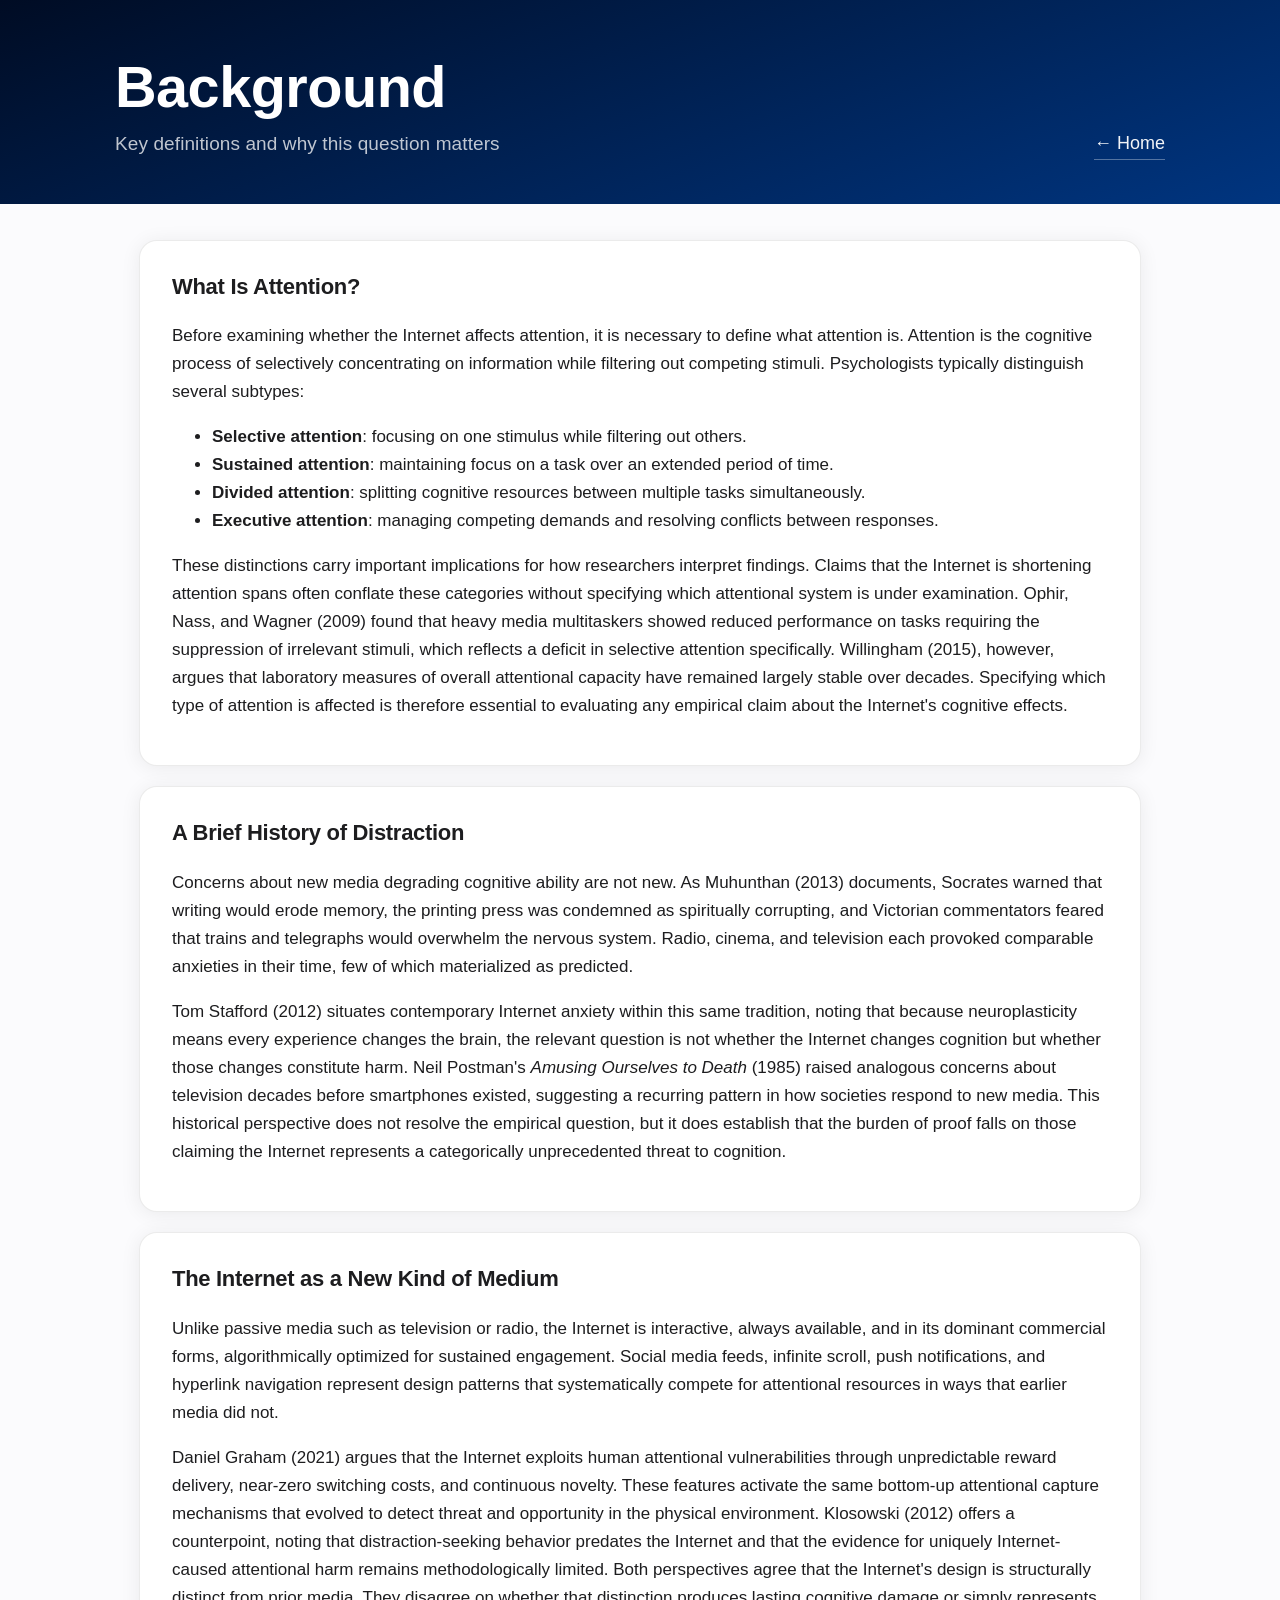
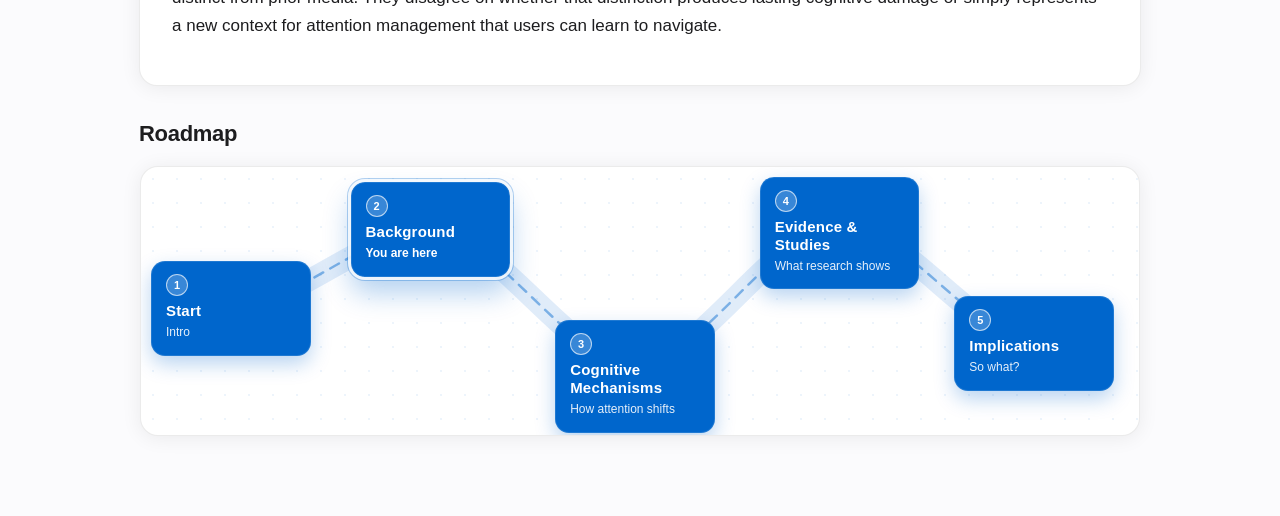
==== pages/background.html @ d009aa19 "Improved the website by removing the Archive.zip file and updating the index.html, background.html, " ====
<!doctype html>
<html lang="en">
<head>
  <meta charset="utf-8" />
  <meta name="viewport" content="width=device-width, initial-scale=1" />
  <title>Background | Internet & Attention</title>
  <link rel="stylesheet" href="../style.css" />
</head>

<body data-page="background">
  <header class="hero">
    <div class="hero-inner">
      <div>
        <h1>Background</h1>
        <p class="subtitle">Key definitions and why this question matters</p>
      </div>
      <a class="backlink" href="../index.html">← Home</a>
    </div>
  </header>

  <main class="wrap">

    <section class="content-card">
      <h2>What Is Attention?</h2>
      <p>
        Before examining whether the Internet affects attention, it is necessary to define what
        attention is. Attention is the cognitive process of selectively concentrating on
        information while filtering out competing stimuli. Psychologists typically distinguish
        several subtypes:
      </p>
      <ul>
        <li><strong>Selective attention</strong>: focusing on one stimulus while filtering out others.</li>
        <li><strong>Sustained attention</strong>: maintaining focus on a task over an extended period of time.</li>
        <li><strong>Divided attention</strong>: splitting cognitive resources between multiple tasks simultaneously.</li>
        <li><strong>Executive attention</strong>: managing competing demands and resolving conflicts between responses.</li>
      </ul>
      <p>
        These distinctions carry important implications for how researchers interpret findings.
        Claims that the Internet is shortening attention spans often conflate these categories
        without specifying which attentional system is under examination. Ophir, Nass, and
        Wagner (2009) found that heavy media multitaskers showed reduced performance on tasks
        requiring the suppression of irrelevant stimuli, which reflects a deficit in selective
        attention specifically. Willingham (2015), however, argues that laboratory measures of
        overall attentional capacity have remained largely stable over decades. Specifying which
        type of attention is affected is therefore essential to evaluating any empirical claim
        about the Internet's cognitive effects.
      </p>
    </section>

    <section class="content-card" style="margin-top: 20px;">
      <h2>A Brief History of Distraction</h2>
      <p>
        Concerns about new media degrading cognitive ability are not new. As Muhunthan (2013)
        documents, Socrates warned that writing would erode memory, the printing press was
        condemned as spiritually corrupting, and Victorian commentators feared that trains and
        telegraphs would overwhelm the nervous system. Radio, cinema, and television each
        provoked comparable anxieties in their time, few of which materialized as predicted.
      </p>
      <p>
        Tom Stafford (2012) situates contemporary Internet anxiety within this same tradition,
        noting that because neuroplasticity means every experience changes the brain, the
        relevant question is not whether the Internet changes cognition but whether those changes
        constitute harm. Neil Postman's <em>Amusing Ourselves to Death</em> (1985) raised
        analogous concerns about television decades before smartphones existed, suggesting a
        recurring pattern in how societies respond to new media. This historical perspective
        does not resolve the empirical question, but it does establish that the burden of proof
        falls on those claiming the Internet represents a categorically unprecedented threat
        to cognition.
      </p>
    </section>

    <section class="content-card" style="margin-top: 20px;">
      <h2>The Internet as a New Kind of Medium</h2>
      <p>
        Unlike passive media such as television or radio, the Internet is interactive, always
        available, and in its dominant commercial forms, algorithmically optimized for sustained
        engagement. Social media feeds, infinite scroll, push notifications, and hyperlink
        navigation represent design patterns that systematically compete for attentional
        resources in ways that earlier media did not.
      </p>
      <p>
        Daniel Graham (2021) argues that the Internet exploits human attentional vulnerabilities
        through unpredictable reward delivery, near-zero switching costs, and continuous novelty.
        These features activate the same bottom-up attentional capture mechanisms that evolved
        to detect threat and opportunity in the physical environment. Klosowski (2012) offers a
        counterpoint, noting that distraction-seeking behavior predates the Internet and that
        the evidence for uniquely Internet-caused attentional harm remains methodologically
        limited. Both perspectives agree that the Internet's design is structurally distinct
        from prior media. They disagree on whether that distinction produces lasting cognitive
        damage or simply represents a new context for attention management that users can
        learn to navigate.
      </p>
    </section>

    <!-- Roadmap -->
    <section class="roadmap" style="margin-top: 30px;">
      <h2 class="roadmap-title">Roadmap</h2>

      <div class="map" role="navigation" aria-label="Project roadmap">
        <svg class="map-lines" viewBox="0 0 1000 270" preserveAspectRatio="none" aria-hidden="true">
          <path class="map-road" d="M90 142 C150 142 230 62 290 62 C350 62 435 202 495 202 C555 202 640 57 700 57 C760 57 840 177 895 177" />
          <path class="map-dashes" d="M90 142 C150 142 230 62 290 62 C350 62 435 202 495 202 C555 202 640 57 700 57 C760 57 840 177 895 177" />
        </svg>

        <a class="node" data-node="home" href="../index.html" style="--x: 1%; --y: 35%;">
          <span class="node-badge">1</span>
          <span class="node-title">Start</span>
          <span class="node-meta">Intro</span>
        </a>

        <a class="node" data-node="background" href="./background.html" style="--x: 21%; --y: 5.5%;">
          <span class="node-badge">2</span>
          <span class="node-title">Background</span>
          <span class="node-meta">Definitions + context</span>
        </a>

        <a class="node" data-node="mechanisms" href="./cognitive_mechanisms.html" style="--x: 41.5%; --y: 57%;">
          <span class="node-badge">3</span>
          <span class="node-title">Cognitive Mechanisms</span>
          <span class="node-meta">How attention shifts</span>
        </a>

        <a class="node" data-node="evidence" href="./evidence_and_studies.html" style="--x: 62%; --y: 3.5%;">
          <span class="node-badge">4</span>
          <span class="node-title">Evidence &amp; Studies</span>
          <span class="node-meta">What research shows</span>
        </a>

        <a class="node" data-node="implications" href="../implications.html" style="--x: 81.5%; --y: 48%;">
          <span class="node-badge">5</span>
          <span class="node-title">Implications</span>
          <span class="node-meta">So what?</span>
        </a>
      </div>
    </section>

  </main>

  <script src="../site.js"></script>
</body>
</html>
---- style.css ----
:root{
  --blue: #0066cc;
  --blue-dark: #004499;
  --ink: #1d1d1f;
  --paper: #ffffff;
  --muted: #6e6e73;
  --border: rgba(0, 0, 0, 0.08);
  --shadow: 0 2px 20px rgba(0, 0, 0, 0.07);
  --radius: 18px;
  --max: 1050px;
}

*{ box-sizing: border-box; }

body{
  margin: 0;
  font-family: -apple-system, BlinkMacSystemFont, "SF Pro Text", "Helvetica Neue", Arial, sans-serif;
  font-size: 17px;
  line-height: 1.65;
  color: var(--ink);
  background: #fbfbfd;
}

.hero{
  background: linear-gradient(160deg, #000c24 0%, #003580 100%);
  color: white;
  padding: 56px 18px 44px;
}

.hero-inner{
  max-width: var(--max);
  margin: 0 auto;
  display: flex;
  align-items: flex-end;
  justify-content: space-between;
  gap: 18px;
}

h1{
  font-family: -apple-system, BlinkMacSystemFont, "SF Pro Display", "Helvetica Neue", Arial, sans-serif;
  font-weight: 700;
  margin: 0 0 10px;
  font-size: clamp(34px, 4.5vw, 62px);
  letter-spacing: -0.5px;
  line-height: 1.08;
}

.subtitle{
  margin: 0;
  opacity: 0.75;
  font-size: 19px;
  font-weight: 400;
  letter-spacing: 0.1px;
}

.author{
  opacity: 0.95;
  font-size: 18px;
  white-space: nowrap;
}

.backlink{
  color: white;
  text-decoration: none;
  border-bottom: 1px solid rgba(255,255,255,0.35);
  opacity: 0.95;
  font-size: 18px;
  white-space: nowrap;
}

.wrap{
  max-width: var(--max);
  margin: 0 auto;
  padding: 36px 24px 80px;
}

.intro-card, .content-card{
  background: var(--paper);
  border: 1px solid var(--border);
  border-radius: var(--radius);
  padding: 28px 32px;
  box-shadow: var(--shadow);
}

.intro-card h2, .content-card h2{
  font-family: -apple-system, BlinkMacSystemFont, "SF Pro Display", "Helvetica Neue", Arial, sans-serif;
  font-weight: 700;
  font-size: 22px;
  letter-spacing: -0.3px;
  margin: 0 0 12px;
}

/* ROADMAP */
.roadmap{
  margin-top: 26px;
}

.roadmap-title{
  font-family: -apple-system, BlinkMacSystemFont, "SF Pro Display", "Helvetica Neue", Arial, sans-serif;
  font-weight: 700;
  font-size: 22px;
  letter-spacing: -0.3px;
  margin: 0 0 14px;
  color: var(--ink);
}

/* Centered, fixed-design map area */
.map{
  position: relative;
  width: 100%;
  max-width: 1000px;
  height: 270px;
  margin: 0 auto;
  border-radius: var(--radius);
  background:
    radial-gradient(circle, rgba(0, 102, 204, 0.07) 1.5px, transparent 1.5px),
    #ffffff;
  background-size: 24px 24px;
  border: 1px solid var(--border);
  overflow: hidden;
  box-shadow: var(--shadow);
}

/* SVG lines behind nodes */
.map-lines{
  position: absolute;
  inset: 0;
  width: 100%;
  height: 100%;
  z-index: 0;
  pointer-events: none;
}

.map-road{
  fill: none;
  stroke: rgba(0, 102, 204, 0.12);
  stroke-width: 22;
  stroke-linecap: round;
  stroke-linejoin: round;
  vector-effect: non-scaling-stroke;
}

.map-dashes{
  fill: none;
  stroke: rgba(0, 102, 204, 0.45);
  stroke-width: 2.5;
  stroke-linecap: round;
  stroke-linejoin: round;
  stroke-dasharray: 10 8;
  vector-effect: non-scaling-stroke;
}

/* Nodes */
.node{
  position: absolute;
  left: var(--x);
  top: var(--y);
  width: 16%;
  padding: 12px 14px;
  border-radius: 14px;
  background: var(--blue);
  color: white;
  text-decoration: none;
  box-shadow: 0 8px 20px rgba(0, 102, 204, 0.28);
  border: 1px solid rgba(255,255,255,0.12);
  transition: transform 150ms ease, box-shadow 150ms ease;
  z-index: 2;
}

.node:hover{
  transform: translateY(-3px);
  box-shadow: 0 14px 28px rgba(0, 102, 204, 0.35);
}

.node-badge{
  width: 22px;
  height: 22px;
  border-radius: 50%;
  background: rgba(255,255,255,0.22);
  border: 1.5px solid rgba(255,255,255,0.65);
  font-size: 11px;
  font-weight: 900;
  margin-bottom: 6px;
  display: flex;
  align-items: center;
  justify-content: center;
}

.node-title{
  display: block;
  font-weight: 800;
  letter-spacing: 0.2px;
  margin-bottom: 3px;
  font-size: 15px;
  line-height: 1.2;
}

.node-meta{
  display: block;
  font-size: 12px;
  opacity: 0.9;
}

/* "You are here" state */
.node.is-here{
  outline: 3px solid rgba(255, 255, 255, 0.85);
  box-shadow:
    0 0 0 4px rgba(0, 102, 204, 0.3),
    0 16px 28px rgba(0, 102, 204, 0.3);
}

.node.is-here .node-meta{
  font-weight: 800;
  opacity: 1;
}

/* Mobile: stack (no SVG) */
@media (max-width: 780px){
  .map{
    height: auto;
    padding: 14px;
  }

  .map-lines{
    display: none;
  }

  .node{
    position: static;
    width: 100%;
    margin: 10px 0;
  }

  .node-badge{
    margin-bottom: 8px;
  }
}
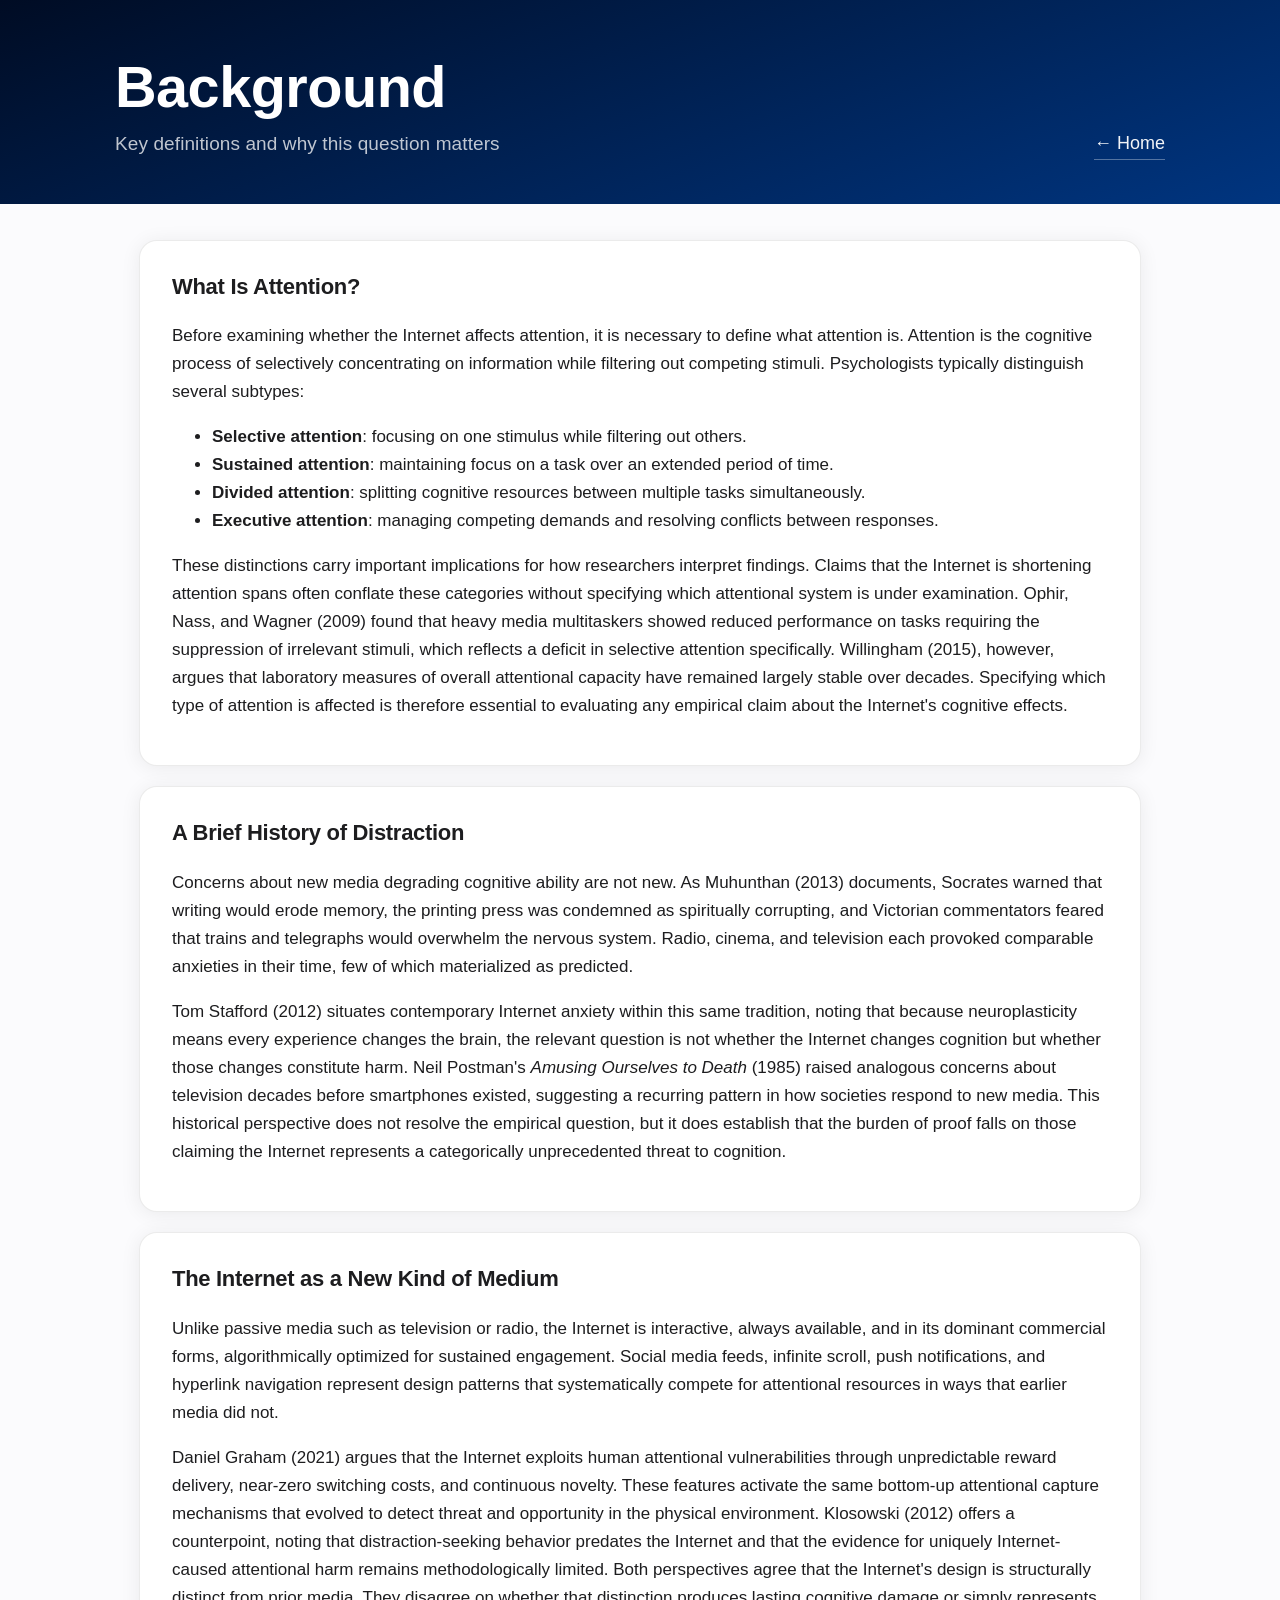
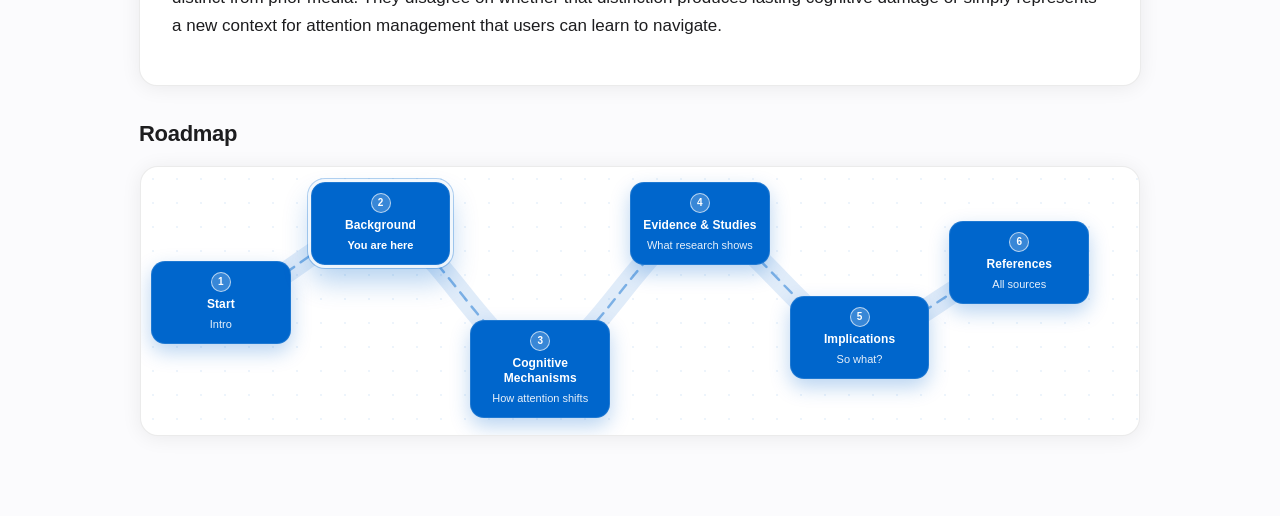
==== commit ab870dc2: "Added references and modified other pages" ====
--- a/pages/background.html
+++ b/pages/background.html
@@ -98,8 +98,8 @@
 
       <div class="map" role="navigation" aria-label="Project roadmap">
         <svg class="map-lines" viewBox="0 0 1000 270" preserveAspectRatio="none" aria-hidden="true">
-          <path class="map-road" d="M90 142 C150 142 230 62 290 62 C350 62 435 202 495 202 C555 202 640 57 700 57 C760 57 840 177 895 177" />
-          <path class="map-dashes" d="M90 142 C150 142 230 62 290 62 C350 62 435 202 495 202 C555 202 640 57 700 57 C760 57 840 177 895 177" />
+          <path class="map-road" d="M80 135 C130 135 190 57 240 57 C290 57 350 196 400 196 C450 196 510 57 560 57 C610 57 670 172 720 172 C770 172 830 98 880 98" />
+          <path class="map-dashes" d="M80 135 C130 135 190 57 240 57 C290 57 350 196 400 196 C450 196 510 57 560 57 C610 57 670 172 720 172 C770 172 830 98 880 98" />
         </svg>
 
         <a class="node" data-node="home" href="../index.html" style="--x: 1%; --y: 35%;">
@@ -108,28 +108,34 @@
           <span class="node-meta">Intro</span>
         </a>
 
-        <a class="node" data-node="background" href="./background.html" style="--x: 21%; --y: 5.5%;">
+        <a class="node" data-node="background" href="./background.html" style="--x: 17%; --y: 5.5%;">
           <span class="node-badge">2</span>
           <span class="node-title">Background</span>
           <span class="node-meta">Definitions + context</span>
         </a>
 
-        <a class="node" data-node="mechanisms" href="./cognitive_mechanisms.html" style="--x: 41.5%; --y: 57%;">
+        <a class="node" data-node="mechanisms" href="./cognitive_mechanisms.html" style="--x: 33%; --y: 57%;">
           <span class="node-badge">3</span>
           <span class="node-title">Cognitive Mechanisms</span>
           <span class="node-meta">How attention shifts</span>
         </a>
 
-        <a class="node" data-node="evidence" href="./evidence_and_studies.html" style="--x: 62%; --y: 3.5%;">
+        <a class="node" data-node="evidence" href="./evidence_and_studies.html" style="--x: 49%; --y: 5.5%;">
           <span class="node-badge">4</span>
           <span class="node-title">Evidence &amp; Studies</span>
           <span class="node-meta">What research shows</span>
         </a>
 
-        <a class="node" data-node="implications" href="../implications.html" style="--x: 81.5%; --y: 48%;">
+        <a class="node" data-node="implications" href="./implications.html" style="--x: 65%; --y: 48%;">
           <span class="node-badge">5</span>
           <span class="node-title">Implications</span>
           <span class="node-meta">So what?</span>
+        </a>
+
+        <a class="node" data-node="references" href="./references.html" style="--x: 81%; --y: 20%;">
+          <span class="node-badge">6</span>
+          <span class="node-title">References</span>
+          <span class="node-meta">All sources</span>
         </a>
       </div>
     </section>
--- a/style.css
+++ b/style.css
@@ -155,8 +155,8 @@
   position: absolute;
   left: var(--x);
   top: var(--y);
-  width: 16%;
-  padding: 12px 14px;
+  width: 14%;
+  padding: 10px 8px;
   border-radius: 14px;
   background: var(--blue);
   color: white;
@@ -165,6 +165,11 @@
   border: 1px solid rgba(255,255,255,0.12);
   transition: transform 150ms ease, box-shadow 150ms ease;
   z-index: 2;
+  display: flex;
+  flex-direction: column;
+  align-items: center;
+  text-align: center;
+  overflow: hidden;
 }
 
 .node:hover{
@@ -173,14 +178,15 @@
 }
 
 .node-badge{
-  width: 22px;
-  height: 22px;
+  width: 20px;
+  height: 20px;
   border-radius: 50%;
   background: rgba(255,255,255,0.22);
   border: 1.5px solid rgba(255,255,255,0.65);
-  font-size: 11px;
+  font-size: 10px;
   font-weight: 900;
-  margin-bottom: 6px;
+  margin-bottom: 5px;
+  flex-shrink: 0;
   display: flex;
   align-items: center;
   justify-content: center;
@@ -189,16 +195,19 @@
 .node-title{
   display: block;
   font-weight: 800;
-  letter-spacing: 0.2px;
+  letter-spacing: 0.1px;
   margin-bottom: 3px;
-  font-size: 15px;
-  line-height: 1.2;
+  font-size: 12px;
+  line-height: 1.25;
+  word-break: break-word;
+  overflow-wrap: break-word;
 }
 
 .node-meta{
   display: block;
-  font-size: 12px;
+  font-size: 11px;
   opacity: 0.9;
+  overflow-wrap: break-word;
 }
 
 /* "You are here" state */
@@ -214,11 +223,26 @@
   opacity: 1;
 }
 
+/* References page */
+.ref-list{
+  list-style: none;
+  padding: 0;
+  margin: 0;
+}
+
+.ref-list li{
+  padding-left: 2em;
+  text-indent: -2em;
+  margin-bottom: 14px;
+  line-height: 1.6;
+}
+
 /* Mobile: stack (no SVG) */
-@media (max-width: 780px){
+@media (max-width: 640px){
   .map{
     height: auto;
     padding: 14px;
+    overflow: visible;
   }
 
   .map-lines{
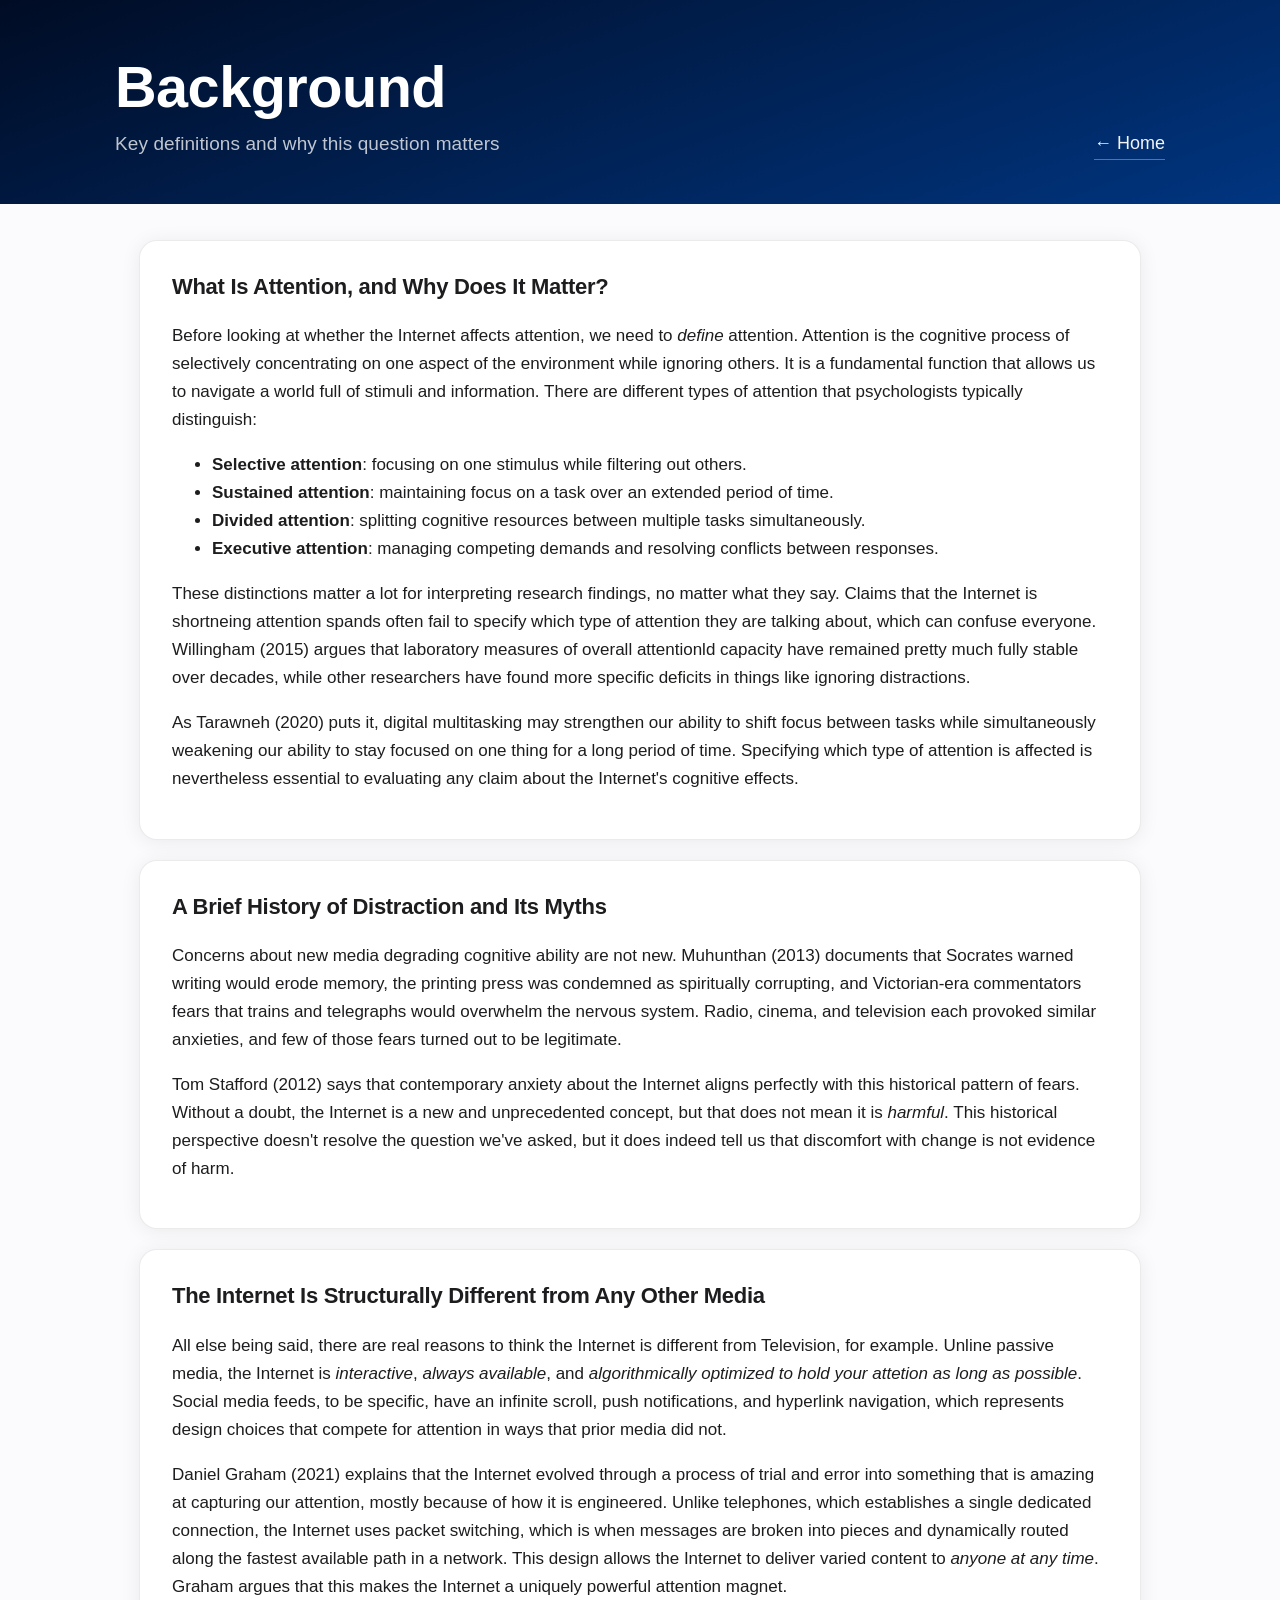
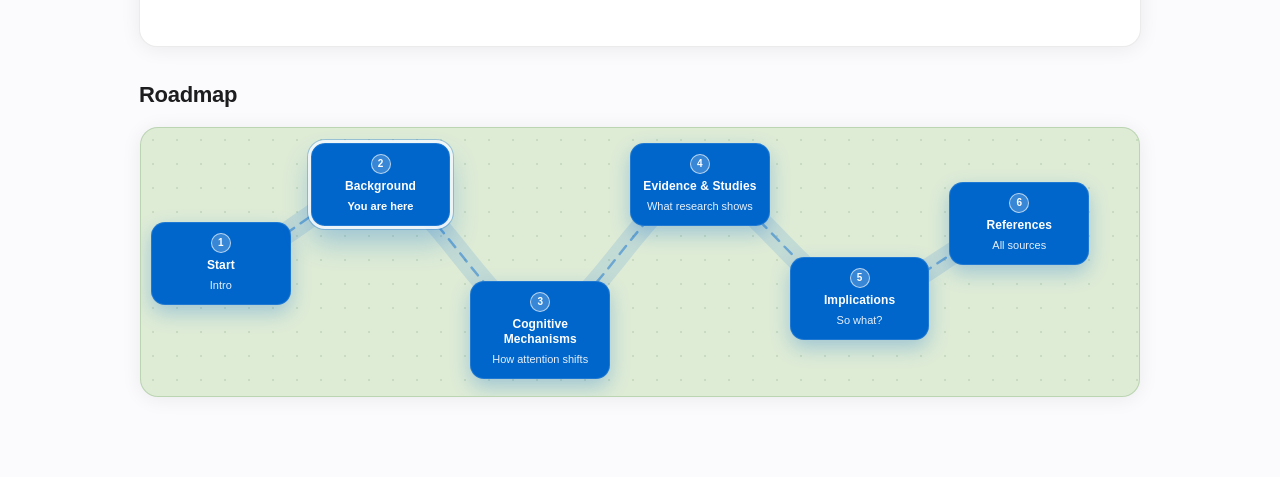
==== commit b6274cf1: "Fixed background.html" ====
--- a/pages/background.html
+++ b/pages/background.html
@@ -21,12 +21,11 @@
   <main class="wrap">
 
     <section class="content-card">
-      <h2>What Is Attention?</h2>
+      <h2>What Is Attention, and Why Does It Matter?</h2>
       <p>
-        Before examining whether the Internet affects attention, it is necessary to define what
-        attention is. Attention is the cognitive process of selectively concentrating on
-        information while filtering out competing stimuli. Psychologists typically distinguish
-        several subtypes:
+        Before looking at whether the Internet affects attention, we need to <i>define</i> attention. Attention is the cognitive process of selectively 
+        concentrating on one aspect of the environment while ignoring others. It is a fundamental function that allows us to navigate a world full of 
+        stimuli and information. There are different types of attention that psychologists typically distinguish:
       </p>
       <ul>
         <li><strong>Selective attention</strong>: focusing on one stimulus while filtering out others.</li>
@@ -35,60 +34,44 @@
         <li><strong>Executive attention</strong>: managing competing demands and resolving conflicts between responses.</li>
       </ul>
       <p>
-        These distinctions carry important implications for how researchers interpret findings.
-        Claims that the Internet is shortening attention spans often conflate these categories
-        without specifying which attentional system is under examination. Ophir, Nass, and
-        Wagner (2009) found that heavy media multitaskers showed reduced performance on tasks
-        requiring the suppression of irrelevant stimuli, which reflects a deficit in selective
-        attention specifically. Willingham (2015), however, argues that laboratory measures of
-        overall attentional capacity have remained largely stable over decades. Specifying which
-        type of attention is affected is therefore essential to evaluating any empirical claim
-        about the Internet's cognitive effects.
+        These distinctions matter a lot for interpreting research findings, no matter what they say. Claims that the Internet is shortneing 
+        attention spands often fail to specify which type of attention they are talking about, which can confuse everyone. Willingham (2015) argues that 
+        laboratory measures of overall attentionld capacity have remained pretty much fully stable over decades, while other researchers have found 
+        more specific deficits in things like ignoring distractions. 
+      </p>
+      <p>  
+        As Tarawneh (2020) puts it, digital multitasking may strengthen our ability to shift 
+        focus between tasks while simultaneously weakening our ability to stay focused on one thing for a long period of time. Specifying which type of 
+        attention is affected is nevertheless essential to evaluating any claim about the Internet's cognitive effects.
       </p>
     </section>
 
     <section class="content-card" style="margin-top: 20px;">
-      <h2>A Brief History of Distraction</h2>
+      <h2>A Brief History of Distraction and Its Myths</h2>
       <p>
-        Concerns about new media degrading cognitive ability are not new. As Muhunthan (2013)
-        documents, Socrates warned that writing would erode memory, the printing press was
-        condemned as spiritually corrupting, and Victorian commentators feared that trains and
-        telegraphs would overwhelm the nervous system. Radio, cinema, and television each
-        provoked comparable anxieties in their time, few of which materialized as predicted.
+        Concerns about new media degrading cognitive ability are not new. Muhunthan (2013) documents that Socrates warned writing would erode memory, the 
+        printing press was condemned as spiritually corrupting, and Victorian-era commentators fears that trains and telegraphs would overwhelm the nervous system.
+        Radio, cinema, and television each provoked similar anxieties, and few of those fears turned out to be legitimate.
       </p>
       <p>
-        Tom Stafford (2012) situates contemporary Internet anxiety within this same tradition,
-        noting that because neuroplasticity means every experience changes the brain, the
-        relevant question is not whether the Internet changes cognition but whether those changes
-        constitute harm. Neil Postman's <em>Amusing Ourselves to Death</em> (1985) raised
-        analogous concerns about television decades before smartphones existed, suggesting a
-        recurring pattern in how societies respond to new media. This historical perspective
-        does not resolve the empirical question, but it does establish that the burden of proof
-        falls on those claiming the Internet represents a categorically unprecedented threat
-        to cognition.
+        Tom Stafford (2012) says that contemporary anxiety about the Internet aligns perfectly with this historical pattern of fears. Without a doubt, the Internet 
+        is a new and unprecedented concept, but that does not mean it is <i>harmful</i>. This historical perspective doesn't resolve the question we've asked, but
+        it does indeed tell us that discomfort with change is not evidence of harm. 
       </p>
     </section>
 
     <section class="content-card" style="margin-top: 20px;">
-      <h2>The Internet as a New Kind of Medium</h2>
+      <h2>The Internet Is Structurally Different from Any Other Media</h2>
       <p>
-        Unlike passive media such as television or radio, the Internet is interactive, always
-        available, and in its dominant commercial forms, algorithmically optimized for sustained
-        engagement. Social media feeds, infinite scroll, push notifications, and hyperlink
-        navigation represent design patterns that systematically compete for attentional
-        resources in ways that earlier media did not.
+        All else being said, there are real reasons to think the Internet is different from Television, for example. Unline passive media, the Internet is <i>interactive</i>, 
+        <i>always available</i>, and <i>algorithmically optimized to hold your attetion as long as possible</i>. Social media feeds, to be specific, have an infinite scroll, 
+        push notifications, and hyperlink navigation, which represents design choices that compete for attention in ways that prior media did not.
       </p>
       <p>
-        Daniel Graham (2021) argues that the Internet exploits human attentional vulnerabilities
-        through unpredictable reward delivery, near-zero switching costs, and continuous novelty.
-        These features activate the same bottom-up attentional capture mechanisms that evolved
-        to detect threat and opportunity in the physical environment. Klosowski (2012) offers a
-        counterpoint, noting that distraction-seeking behavior predates the Internet and that
-        the evidence for uniquely Internet-caused attentional harm remains methodologically
-        limited. Both perspectives agree that the Internet's design is structurally distinct
-        from prior media. They disagree on whether that distinction produces lasting cognitive
-        damage or simply represents a new context for attention management that users can
-        learn to navigate.
+        Daniel Graham (2021) explains that the Internet evolved through a process of trial and error into something that is amazing at capturing our attention,
+        mostly because of how it is engineered. Unlike telephones, which establishes a single dedicated connection, the Internet uses packet switching, which is when messages are broken 
+        into pieces and dynamically routed along the fastest available path in a network. This design allows the Internet to deliver varied content to <i>anyone at any time</i>.  Graham argues that
+        this makes the Internet a uniquely powerful attention magnet.
       </p>
     </section>
 
--- a/style.css
+++ b/style.css
@@ -113,10 +113,10 @@
   margin: 0 auto;
   border-radius: var(--radius);
   background:
-    radial-gradient(circle, rgba(0, 102, 204, 0.07) 1.5px, transparent 1.5px),
-    #ffffff;
+    radial-gradient(circle, rgba(40, 100, 40, 0.12) 1.5px, transparent 1.5px),
+    #deecd6;
   background-size: 24px 24px;
-  border: 1px solid var(--border);
+  border: 1px solid rgba(80, 140, 70, 0.25);
   overflow: hidden;
   box-shadow: var(--shadow);
 }
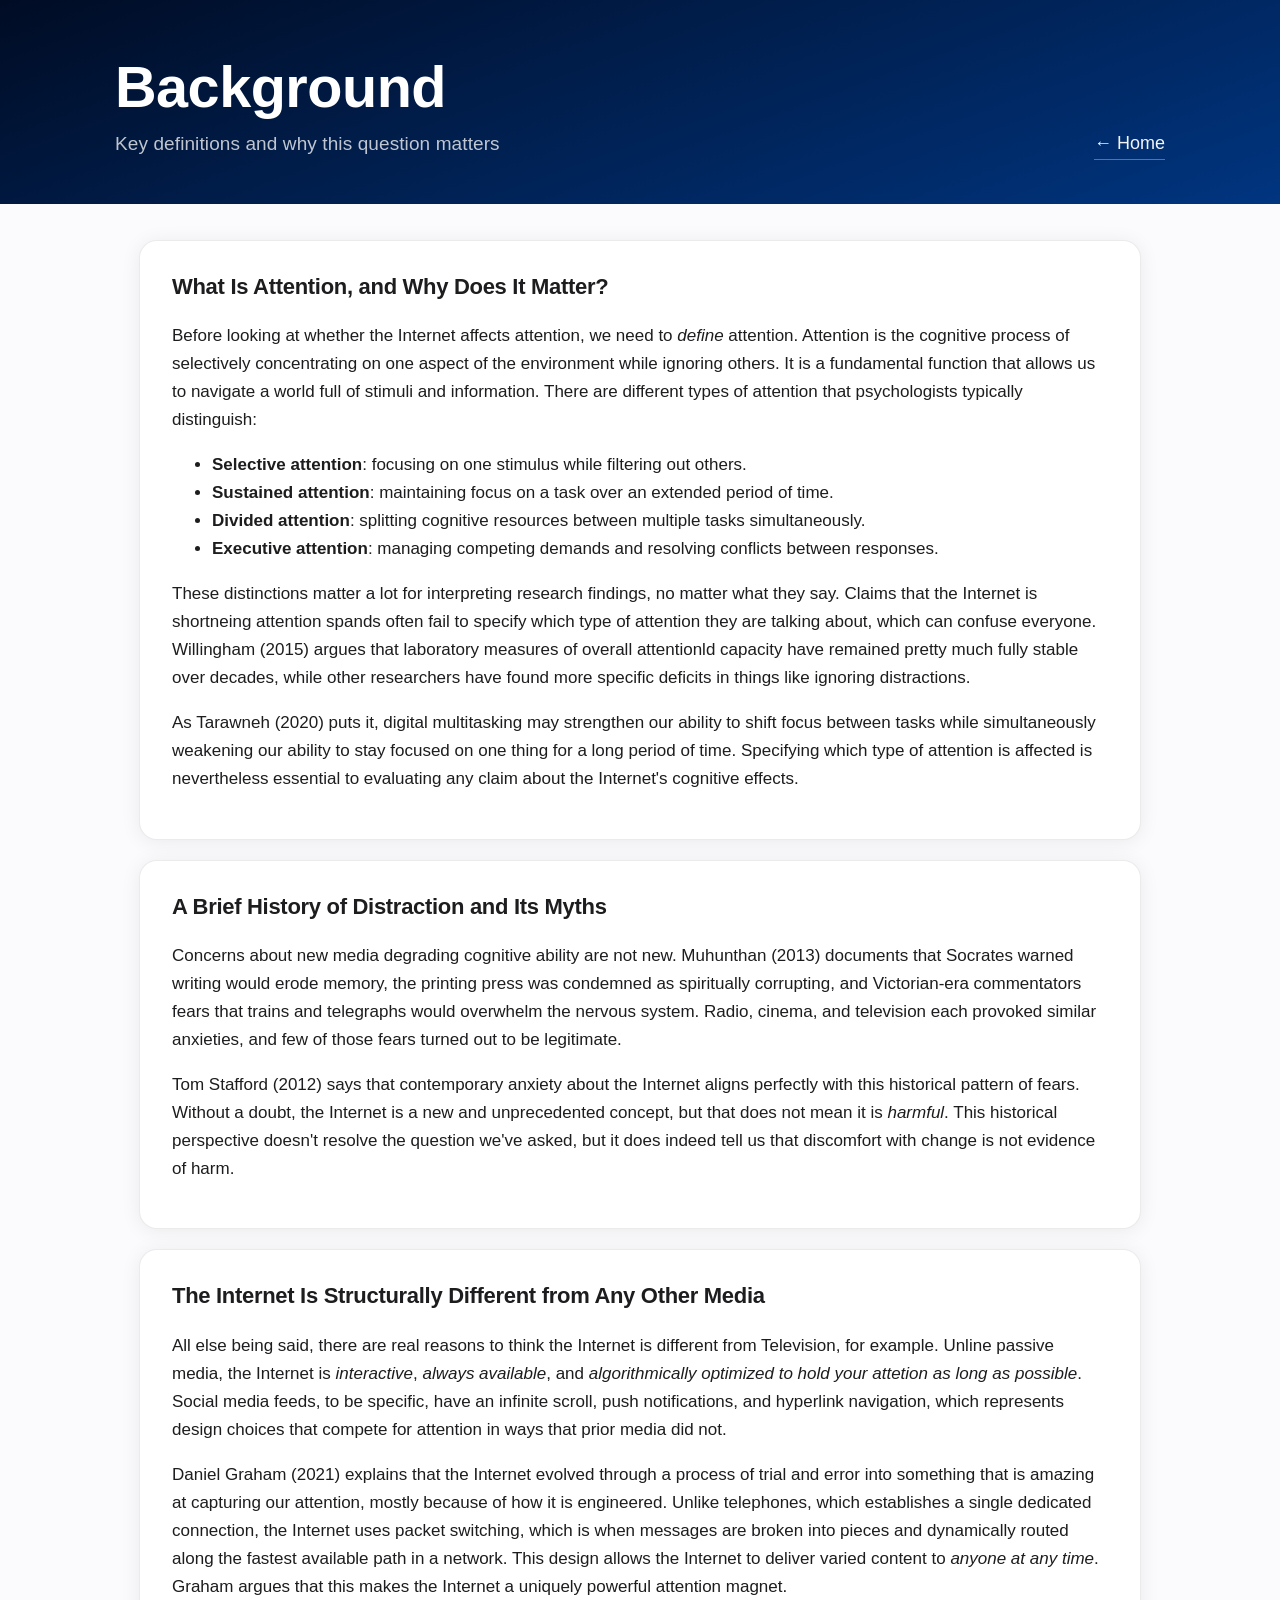
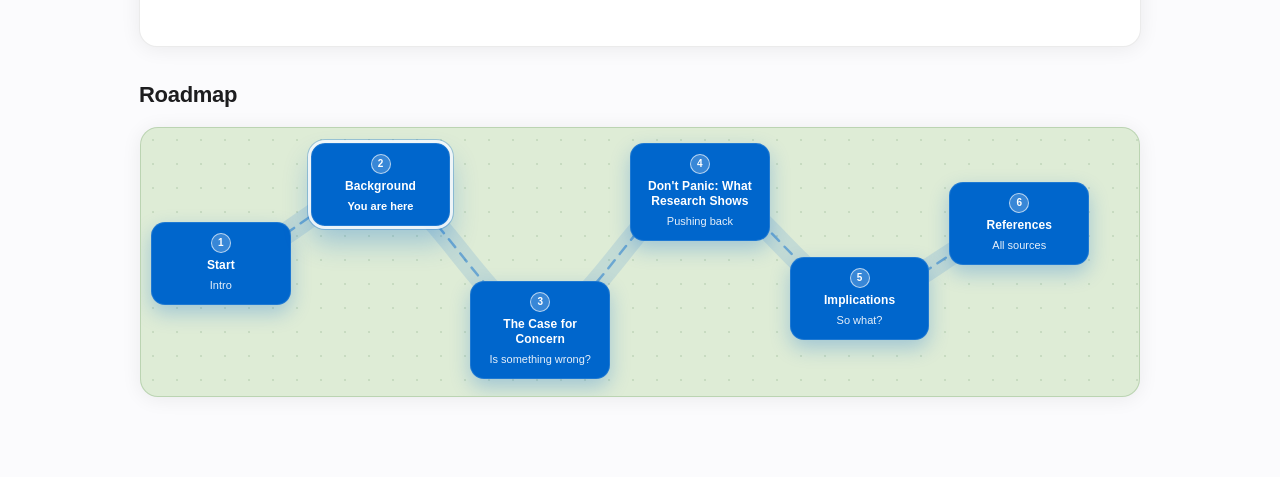
==== commit 7e18c2b0: "Finished "the case for concern" section" ====
--- a/pages/background.html
+++ b/pages/background.html
@@ -99,14 +99,14 @@
 
         <a class="node" data-node="mechanisms" href="./cognitive_mechanisms.html" style="--x: 33%; --y: 57%;">
           <span class="node-badge">3</span>
-          <span class="node-title">Cognitive Mechanisms</span>
-          <span class="node-meta">How attention shifts</span>
+          <span class="node-title">The Case for Concern</span>
+          <span class="node-meta">Is something wrong?</span>
         </a>
 
         <a class="node" data-node="evidence" href="./evidence_and_studies.html" style="--x: 49%; --y: 5.5%;">
           <span class="node-badge">4</span>
-          <span class="node-title">Evidence &amp; Studies</span>
-          <span class="node-meta">What research shows</span>
+          <span class="node-title">Don't Panic: What Research Shows</span>
+          <span class="node-meta">Pushing back</span>
         </a>
 
         <a class="node" data-node="implications" href="./implications.html" style="--x: 65%; --y: 48%;">
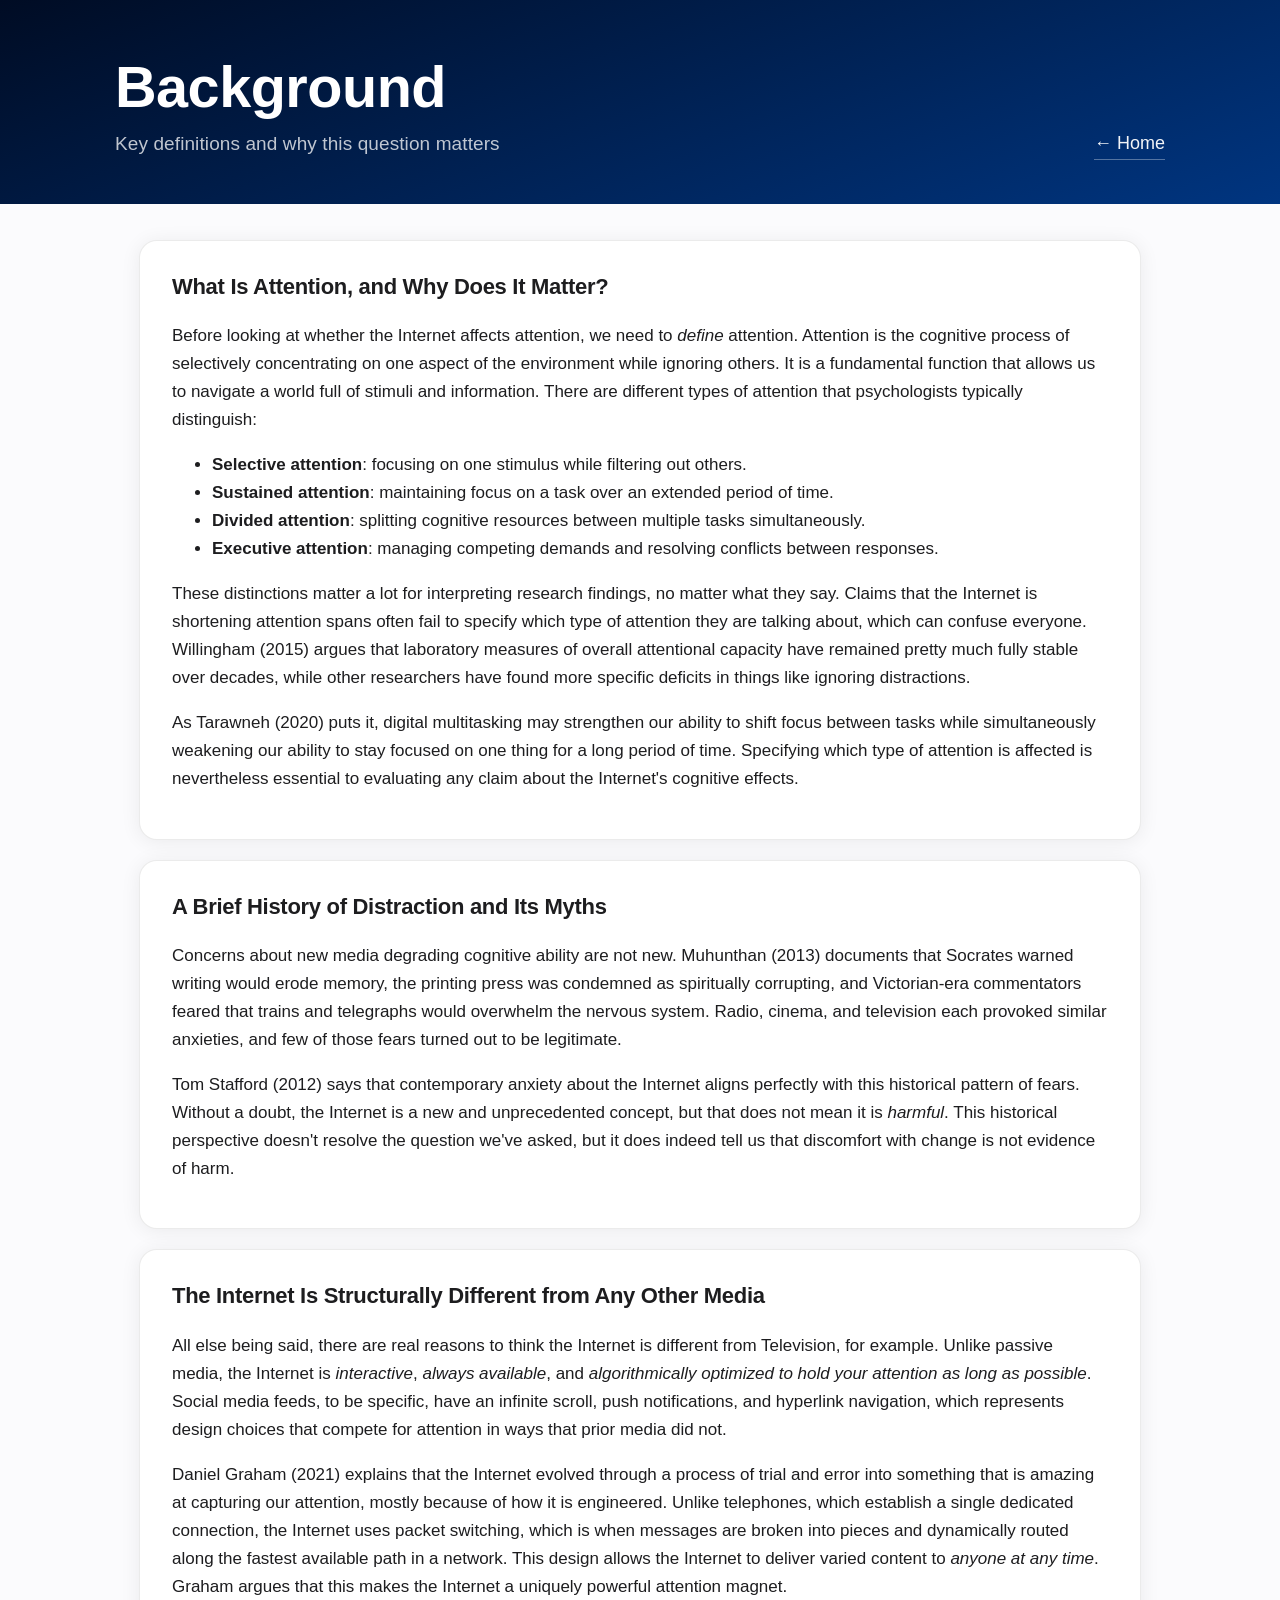
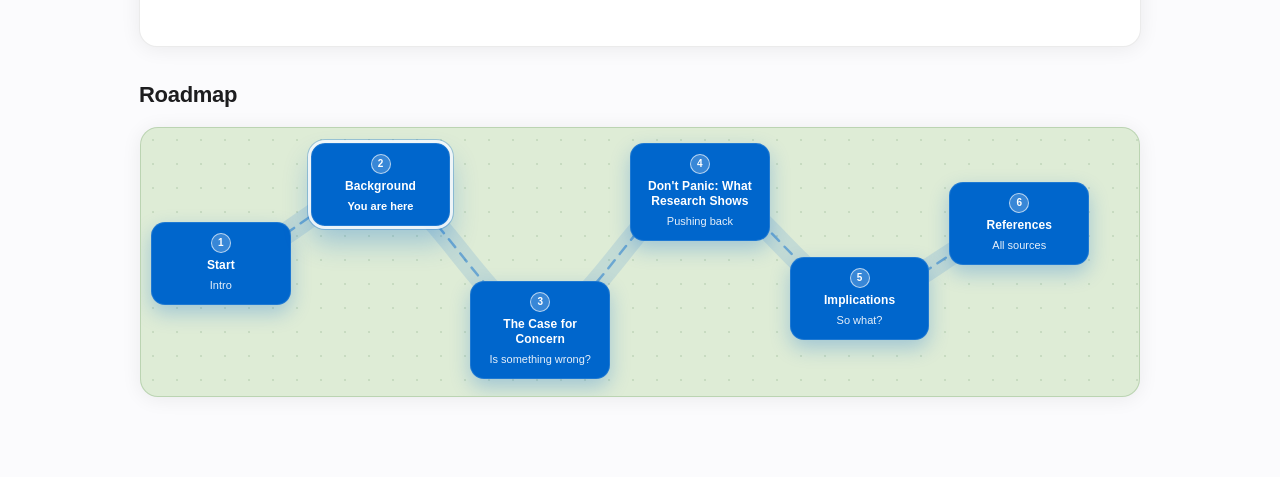
==== commit 38a5d8db: "typos fixed" ====
--- a/pages/background.html
+++ b/pages/background.html
@@ -34,9 +34,9 @@
         <li><strong>Executive attention</strong>: managing competing demands and resolving conflicts between responses.</li>
       </ul>
       <p>
-        These distinctions matter a lot for interpreting research findings, no matter what they say. Claims that the Internet is shortneing 
-        attention spands often fail to specify which type of attention they are talking about, which can confuse everyone. Willingham (2015) argues that 
-        laboratory measures of overall attentionld capacity have remained pretty much fully stable over decades, while other researchers have found 
+        These distinctions matter a lot for interpreting research findings, no matter what they say. Claims that the Internet is shortening
+        attention spans often fail to specify which type of attention they are talking about, which can confuse everyone. Willingham (2015) argues that
+        laboratory measures of overall attentional capacity have remained pretty much fully stable over decades, while other researchers have found 
         more specific deficits in things like ignoring distractions. 
       </p>
       <p>  
@@ -50,7 +50,7 @@
       <h2>A Brief History of Distraction and Its Myths</h2>
       <p>
         Concerns about new media degrading cognitive ability are not new. Muhunthan (2013) documents that Socrates warned writing would erode memory, the 
-        printing press was condemned as spiritually corrupting, and Victorian-era commentators fears that trains and telegraphs would overwhelm the nervous system.
+        printing press was condemned as spiritually corrupting, and Victorian-era commentators feared that trains and telegraphs would overwhelm the nervous system.
         Radio, cinema, and television each provoked similar anxieties, and few of those fears turned out to be legitimate.
       </p>
       <p>
@@ -63,13 +63,13 @@
     <section class="content-card" style="margin-top: 20px;">
       <h2>The Internet Is Structurally Different from Any Other Media</h2>
       <p>
-        All else being said, there are real reasons to think the Internet is different from Television, for example. Unline passive media, the Internet is <i>interactive</i>, 
-        <i>always available</i>, and <i>algorithmically optimized to hold your attetion as long as possible</i>. Social media feeds, to be specific, have an infinite scroll, 
+        All else being said, there are real reasons to think the Internet is different from Television, for example. Unlike passive media, the Internet is <i>interactive</i>,
+        <i>always available</i>, and <i>algorithmically optimized to hold your attention as long as possible</i>. Social media feeds, to be specific, have an infinite scroll, 
         push notifications, and hyperlink navigation, which represents design choices that compete for attention in ways that prior media did not.
       </p>
       <p>
         Daniel Graham (2021) explains that the Internet evolved through a process of trial and error into something that is amazing at capturing our attention,
-        mostly because of how it is engineered. Unlike telephones, which establishes a single dedicated connection, the Internet uses packet switching, which is when messages are broken 
+        mostly because of how it is engineered. Unlike telephones, which establish a single dedicated connection, the Internet uses packet switching, which is when messages are broken 
         into pieces and dynamically routed along the fastest available path in a network. This design allows the Internet to deliver varied content to <i>anyone at any time</i>.  Graham argues that
         this makes the Internet a uniquely powerful attention magnet.
       </p>
@@ -97,13 +97,13 @@
           <span class="node-meta">Definitions + context</span>
         </a>
 
-        <a class="node" data-node="mechanisms" href="./cognitive_mechanisms.html" style="--x: 33%; --y: 57%;">
+        <a class="node" data-node="concern" href="./The_case_for_concern.html" style="--x: 33%; --y: 57%;">
           <span class="node-badge">3</span>
           <span class="node-title">The Case for Concern</span>
           <span class="node-meta">Is something wrong?</span>
         </a>
 
-        <a class="node" data-node="evidence" href="./evidence_and_studies.html" style="--x: 49%; --y: 5.5%;">
+        <a class="node" data-node="dontpanic" href="./dont_panic.html" style="--x: 49%; --y: 5.5%;">
           <span class="node-badge">4</span>
           <span class="node-title">Don't Panic: What Research Shows</span>
           <span class="node-meta">Pushing back</span>
